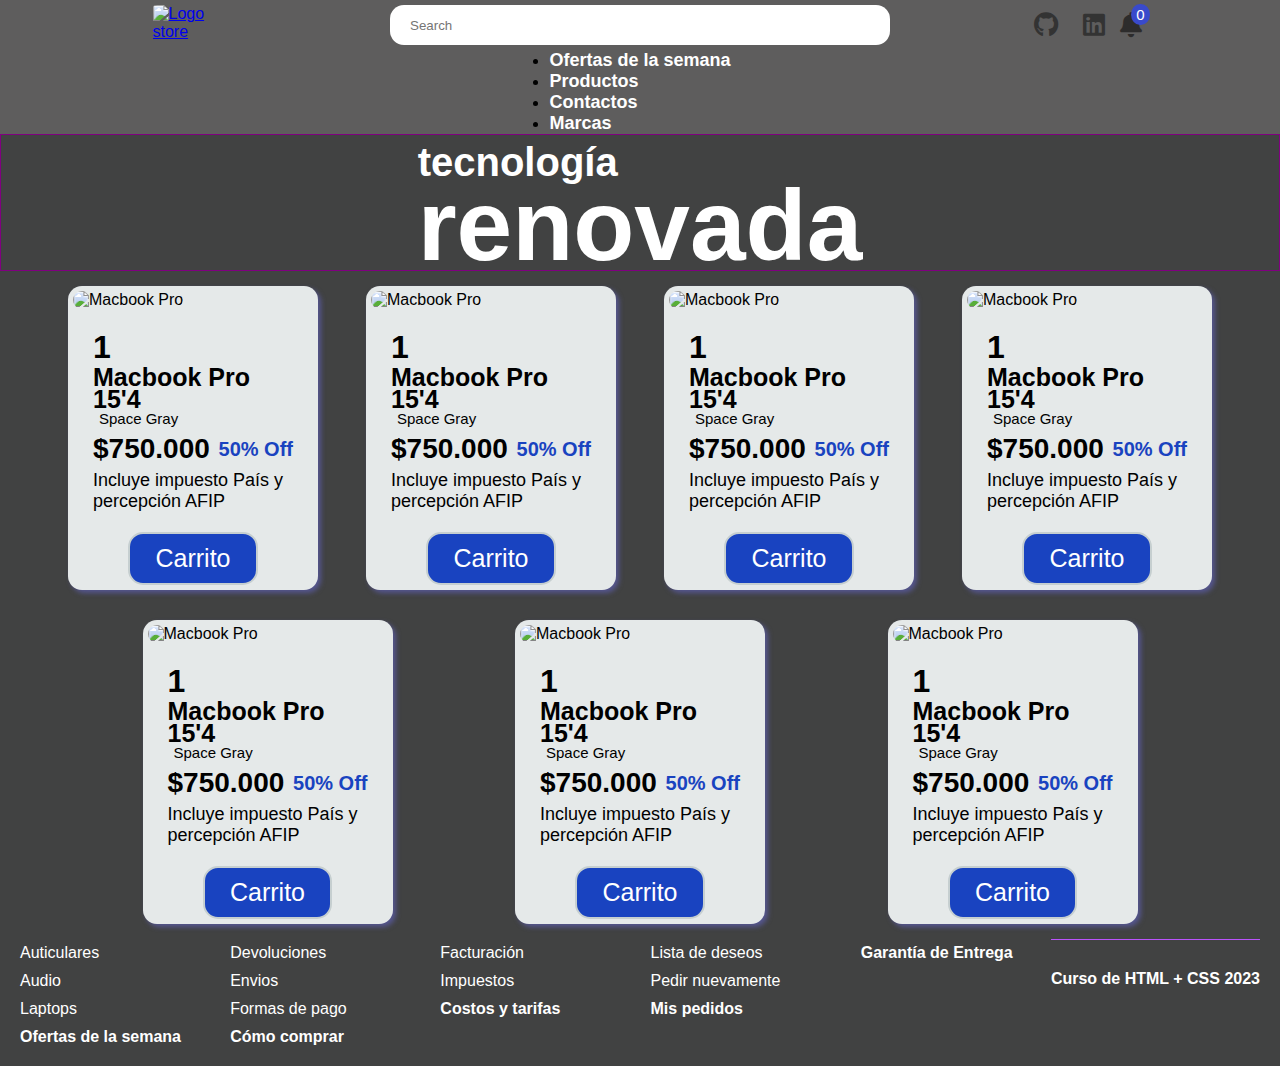
==== index.html @ 35200d91 "subiendo archivos originales" ====
<!DOCTYPE html>
<html lang="en">
<head>
    <meta charset="UTF-8">
    <meta name="viewport" content="width=device-width, initial-scale=1.0">
    <link rel="stylesheet" href="./style/card.css">
    <link rel="preconnect" href="https://fonts.googleapis.com" />
<link rel="preconnect" href="https://fonts.gstatic.com" crossorigin />
<link rel="stylesheet" href="https://fonts.googleapis.com/css..." />
<link rel="stylesheet" href="https://cdnjs.cloudflare.com/ajax/libs/font-awesome/5.15.3/css/all.min.css" integrity="sha512-..." crossorigin="anonymous" />

    <title>Document</title>
</head>
<body>
  <header>
    <div class="search">
      <div class="logo">
        <a href="index.html"><img src="tein.png" width="218" alt="Logo store" /></a>
      </div>
      <div class="form">
        <form>
          <input type="text" placeholder="Search" />
        </form>
      </div>
      <div class="social">
        <div class="social-icons">
          <a href="https://github.com/tu-usuario" target="_blank" rel="noopener noreferrer">
            <i class="fab fa-github"></i>
          </a>
          <a href="https://www.linkedin.com/in/tu-usuario" target="_blank" rel="noopener noreferrer">
            <i class="fab fa-linkedin"></i>
          </a>
          <div class="cart-notification">
            <span class="notification-count">0</span>
            <i class="fa fa-bell"></i>
          </div>
        </div>
        
      </div>
    </div>
    <div class="nav">
      <ul>
        <li><a href="#">Ofertas de la semana</a></li>
        <li><a href="#">Productos</a></li>
        <li><a href="#">Contactos</a></li>
        <li><a href="#">Marcas</a></li>
        <!-- Más elementos de lista aquí -->
      </ul>
    </div>
  
  </header>
      <section id="hero">
        <div class="container">
          <div class="title-container">
            <span>tecnología</span>
            <span>renovada</span>
          </div>
        </div>
      </section>
      <main>
        <div class="container">
          <div class="product-container">
            <article class="product-card">
              <a href="detalles.html">
              <img class="product-img" src="telefono.jpg" alt="Macbook Pro" />
              <div class="product-info">
                <h1>1</h1>
                <span class="product-title">Macbook Pro 15'4</span>
                <span class="product-description">Space Gray</span>
                <div class="product-price-block">
                  <span class="price">$750.000</span>
                  <span class="discount">50% Off</span>
                </div>
                <div class="product-tax-policy">Incluye impuesto País y percepción AFIP</div>
              </div>
            </a>
              <div class="botones-compras">
                <button class="btn-comp">Carrito</button>
              </div>
              
            </article>
          </div>
          <div class="product-container">
            <article class="product-card">
              <a href="detalles.html">
              <img class="product-img" src="telefono.jpg" alt="Macbook Pro" />
              <div class="product-info">
                <h1>1</h1>
                <span class="product-title">Macbook Pro 15'4</span>
                <span class="product-description">Space Gray</span>
                <div class="product-price-block">
                  <span class="price">$750.000</span>
                  <span class="discount">50% Off</span>
                </div>
                <div class="product-tax-policy">Incluye impuesto País y percepción AFIP</div>
              </div>
            </a>
              <div class="botones-compras">
                <button class="btn-comp">Carrito</button>
              </div>
              
            </article>
          </div>
          <div class="product-container">
            <article class="product-card">
              <a href="detalles.html">
              <img class="product-img" src="telefono.jpg" alt="Macbook Pro" />
              <div class="product-info">
                <h1>1</h1>
                <span class="product-title">Macbook Pro 15'4</span>
                <span class="product-description">Space Gray</span>
                <div class="product-price-block">
                  <span class="price">$750.000</span>
                  <span class="discount">50% Off</span>
                </div>
                <div class="product-tax-policy">Incluye impuesto País y percepción AFIP</div>
              </div>
            </a>
              <div class="botones-compras">
                <button class="btn-comp">Carrito</button>
              </div>
              
            </article>
          </div>
          <div class="product-container">
            <article class="product-card">
              <a href="detalles.html">
              <img class="product-img" src="telefono.jpg" alt="Macbook Pro" />
              <div class="product-info">
                <h1>1</h1>
                <span class="product-title">Macbook Pro 15'4</span>
                <span class="product-description">Space Gray</span>
                <div class="product-price-block">
                  <span class="price">$750.000</span>
                  <span class="discount">50% Off</span>
                </div>
                <div class="product-tax-policy">Incluye impuesto País y percepción AFIP</div>
              </div>
            </a>
              <div class="botones-compras">
                <button class="btn-comp">Carrito</button>
              </div>
              
            </article>
          </div>
          <div class="product-container">
            <article class="product-card">
              <a href="detalles.html">
              <img class="product-img" src="telefono.jpg" alt="Macbook Pro" />
              <div class="product-info">
                <h1>1</h1>
                <span class="product-title">Macbook Pro 15'4</span>
                <span class="product-description">Space Gray</span>
                <div class="product-price-block">
                  <span class="price">$750.000</span>
                  <span class="discount">50% Off</span>
                </div>
                <div class="product-tax-policy">Incluye impuesto País y percepción AFIP</div>
              </div>
            </a>
              <div class="botones-compras">
                <button class="btn-comp">Carrito</button>
              </div>
              
            </article>
          </div>
          <div class="product-container">
            <article class="product-card">
              <a href="detalles.html">
              <img class="product-img" src="telefono.jpg" alt="Macbook Pro" />
              <div class="product-info">
                <h1>1</h1>
                <span class="product-title">Macbook Pro 15'4</span>
                <span class="product-description">Space Gray</span>
                <div class="product-price-block">
                  <span class="price">$750.000</span>
                  <span class="discount">50% Off</span>
                </div>
                <div class="product-tax-policy">Incluye impuesto País y percepción AFIP</div>
              </div>
            </a>
              <div class="botones-compras">
                <button class="btn-comp">Carrito</button>
              </div>
              
            </article>
          </div>
          <div class="product-container">
            <article class="product-card">
              <a href="detalles.html">
              <img class="product-img" src="telefono.jpg" alt="Macbook Pro" />
              <div class="product-info">
                <h1>1</h1>
                <span class="product-title">Macbook Pro 15'4</span>
                <span class="product-description">Space Gray</span>
                <div class="product-price-block">
                  <span class="price">$750.000</span>
                  <span class="discount">50% Off</span>
                </div>
                <div class="product-tax-policy">Incluye impuesto País y percepción AFIP</div>
              </div>
            </a>
              <div class="botones-compras">
                <button class="btn-comp">Carrito</button>
              </div>
              
            </article>
          </div>

        </div>
      </main>
      
      <footer>
        <div class="container">
          <div class="columns-container">
            <div class="col">
              <ul>
                <li class="col-main-item"><a href="#">Ofertas de la semana</a></li>
                <li><a href="#">Laptops</a></li>
                <li><a href="#">Audio</a></li>
                <li><a href="#">Auticulares</a></li>
              </ul>
            </div>
            <div class="col">
              <ul>
                <li class="col-main-item"><a href="#">Cómo comprar</a></li>
                <li><a href="#">Formas de pago</a></li>
                <li><a href="#">Envios</a></li>
                <li><a href="#">Devoluciones</a></li>
              </ul>
            </div>
            <div class="col">
              <ul>
                <li class="col-main-item"><a href="#">Costos y tarifas</a></li>
                <li><a href="#">Impuestos</a></li>
                <li><a href="#">Facturación</a></li>
              </ul>
            </div>
            <div class="col">
              <ul>
                <li class="col-main-item"><a href="#">Mis pedidos</a></li>
                <li><a href="#">Pedir nuevamente</a></li>
                <li><a href="#">Lista de deseos</a></li>
              </ul>
            </div>
            <div class="col">
              <ul>
                <li class="col-main-item"><a href="#">Garantía de Entrega</a></li>
              </ul>
            </div>
          </div>
          <div class="copyright">Curso de HTML + CSS 2023</div>
        </div>
      </footer>
      
      <script src="aplica.js"></script>
</body>
</html>
---- style/card.css ----
*{
  margin: 0;
  padding: 0;
  box-sizing: border-box;
}
body,
html {
  font-family: "Inter", sans-serif;
}
  /*?icono del carrito*/
  .cart-icon {
    width: 35px;
    height: 35px;
    background-color: #f8f9fa; /* Cambia el color de fondo según tus preferencias */
    border-radius: 50%; /* Para que el icono sea circular */
    display: flex;
    justify-content: center;
    align-items: center;
}

/* Estilos adicionales para hacer el icono más atractivo */
.feather {
    width: 24px;
    height: 24px;
}

.feather-shopping-cart {
    color: #555; /* Cambia el color del icono según tus preferencias */
    transition: color 0.3s ease; /* Agrega una transición suave al cambiar el color */
}

.cart-icon:hover .feather-shopping-cart {
    color: #007bff; /* Cambia el color al pasar el cursor sobre el icono */
}
/* Estilos para el artículo del carrito */
.carrito-compras{
  display: flex;
  flex-direction: row;
  width: 80%;
  gap: 10px;
  margin: 15px 0;
  
}
#cartproducts {
  flex: 3;
  display: flex;
  align-items: center;

  flex-direction: row;
  flex-wrap: wrap;
  background-color: rgb(203, 199, 199);
  border-radius: 8px;
  box-shadow: 0 2px 4px rgba(0, 0, 0, 0.1);
  padding: 10px;
  gap: 5px;

  justify-content: center;
}
.contenido-card-compra {
  display: flex;
  flex-direction: row;
  align-items: center;
 
  padding: 2px 8px;
  border-radius: 15px;
  width: 700px; /* Ancho deseado */
  height: auto; /* Alto deseado */
  gap: 15px;
}
.imagen-selecionada{
  flex: 1;
}
.imagen-selecionada img {
  width: 100px;
  height: 100px;
  object-fit: cover;
  border-radius: 4px;
  margin-right: 10px;
}

.detalles-producto-comprado {
 
  flex: 1;
}
.barra-pago-total{
  flex-grow: 1;
}
.detalles-producto-comprado p {
  margin: 5px 0;
}

.detalles-producto-comprado input[type="number"] {
  width: 60px;
  padding: 5px;
  border: 1px solid #ccc;
  border-radius: 4px;
}

.barra-pago-total {
  font-weight: bold;
  font-size: 18px;
}
.remove-product-btn {
  --btn-color: #FF3E3E; /* Color del botón */
  --btn-border: 2px solid transparent; /* Borde del botón */
  --btn-hover-color: #FF6C6C; /* Color del botón al pasar el mouse */
  --btn-hover-border: 2px solid var(--btn-hover-color); /* Borde del botón al pasar el mouse */
  --btn-active-color: #FF1010; /* Color del botón al hacer clic */
  --btn-active-border: 2px solid var(--btn-active-color); /* Borde del botón al hacer clic */

  position: relative;
  padding: 0.8rem 2rem;
  color: #fff;
  background-color: var(--btn-color);
  border: var(--btn-border);
  font-size: 0.9rem;
  font-weight: 500;
  letter-spacing: 0.05rem;
  text-transform: uppercase;
  overflow: hidden;
  transition: all 0.3s ease;
  cursor: pointer;
  border-radius: 5px;
}

.remove-product-btn::before {
  content: '';
  position: absolute;
  top: 50%;
  left: 50%;
  transform: translate(-50%, -50%);
  width: 0;
  height: 0;
  border-radius: 50%;
  background-color: rgba(255, 255, 255, 0.2);
  transition: all 0.3s ease;
}

.remove-product-btn:hover {
  color: #fff;
  background-color: var(--btn-hover-color);
  border: var(--btn-hover-border);
}

.remove-product-btn:hover::before {
  width: 200%;
  height: 200%;
}

.remove-product-btn:active {
  background-color: var(--btn-active-color);
  border: var(--btn-active-border);
}

.remove-product-btn:active::before {
  width: 0;
  height: 0;
}
/* Estilos para el resumen del pedido */
#total {
  background-color: rgb(203, 199, 199);
  flex: 1;
  display: flex;
  flex-direction: column;
  align-items: center;
  justify-content: center;

  border-radius: 8px;
  box-shadow: 0 2px 4px rgba(0, 0, 0, 0.1);
  padding: 20px;
  width: max-content;
  height: max-content;
}

.total-title {
  font-size: 24px;
  margin-bottom: 10px;
}
#descri-css{
  font-size: 11px;
  text-align: center;
  padding-bottom: 15px;
}
#precio-css {
  font-size: 22px;
  font-weight: bold;
  color: #3148cb;
  /* Otros estilos que desees aplicar solo al primer elemento .total-p dentro de .total */
}



#buy {
  --btn-color: #3B82F6; /* Color del botón (azul) */
  --btn-border: 2px solid transparent; /* Borde del botón */
  --btn-hover-color: #60A5FA; /* Color del botón al pasar el mouse */
  --btn-hover-border: 2px solid var(--btn-hover-color); /* Borde del botón al pasar el mouse */
  --btn-active-color: #2563EB; /* Color del botón al hacer clic */
  --btn-active-border: 2px solid var(--btn-active-color); /* Borde del botón al hacer clic */

  position: relative;
  padding: 0.8rem 2rem;
  color: #fff;
  background-color: var(--btn-color);
  border: var(--btn-border);
  font-size: 0.9rem;
  font-weight: 500;
  letter-spacing: 0.05rem;
  text-transform: uppercase;
  overflow: hidden;
  transition: all 0.3s ease;
  cursor: pointer;
  border-radius: 5px;
}

#buy::before {
  content: '';
  position: absolute;
  top: 50%;
  left: 50%;
  transform: translate(-50%, -50%);
  width: 0;
  height: 0;
  border-radius: 50%;
  background-color: rgba(255, 255, 255, 0.2);
  transition: all 0.3s ease;
}

#buy:hover {
  color: #fff;
  background-color: var(--btn-hover-color);
  border: var(--btn-hover-border);
}

#buy:hover::before {
  width: 200%;
  height: 200%;
}

#buy:active {
  background-color: var(--btn-active-color);
  border: var(--btn-active-border);
}

#buy:active::before {
  width: 0;
  height: 0;
}
header {
    background-color: #5e5d5d; /* Ejemplo de color */
  }
  /* aca comienza la campana de notificacion*/
  .cart-notification {
    position: relative;
    display: inline-block;
    cursor: pointer;
  }
  
  .notification-count {
    position: absolute;
    top: -8px;
    right: -8px;
    background-color: rgb(57, 74, 203);
    color: white;
    font-size: 15px;
    padding: 2px 5px;
    border-radius: 50%;
  }
  
  .fa-bell {
    font-size: 25px;
    color: rgb(45, 44, 44);
  }
  .fa-bell:hover{
    color: #007bff;
  }
    /* aca terminaaa la campana de notificacion*/
  .search {
    flex: 1;
    display: flex;
    justify-content: space-between;
    align-items: center;
    display: grid;
    grid-template-columns: repeat(3, 1fr);
    padding: 5px;
  }   

  .logo img{

    height: 40px;
    width: 90px;
    border-radius: 5%;
    object-fit: cover;
    background-size: cover;
    background-position: bottom;
  }
  .logo a{
    display: flex;
    align-items: center;
    justify-content: center;
  }
  /* ? inicio de buscador */

  .search .form {
    box-sizing: border-box;
    display: flex;
    justify-content: center;
    
  }
  .search .form input {
    height: 35px;
    border-radius: 14px;
    border: none;
    width: 500px;
    padding: 20px;
    box-sizing: border-box;
  }
  .search .social ul {
    display: flex;
    justify-content: flex-end;
    list-style-type: none;
    margin: 0;
    padding: 0;
  }
  .search .social ul li {
    padding: 0 10px;
  }

.nav{
  padding: 10px 0;
   display: flex;
    justify-content: space-around;
    list-style-type: none;
    margin: 0px;
    padding: 0;
}

.nav a {
  color: white;
  font-weight: 700;
  text-align: left;
  text-decoration: none;
  font-size: 18px;
  transition: all 0.5s ease;
}
.nav a:hover{
  text-decoration: underline;
    color: #ffffff;
    font-weight: bold;
    transform: scale(1.2);
}
  /* .nav {
    padding: 10px 0;
  } */
  /* .nav ul {
    display: flex;
    justify-content: space-around;
    list-style-type: none;
    margin: 0;
    padding: 0;
  }
  .nav ul li a {
    color: white;
    font-weight: 700;
    text-align: left;
    text-decoration: none;
    font-size: 30px;
    transition: all 0.5s ease;
   
  }
  .nav ul li a:hover {
    text-decoration: underline;
    color: #eb3e1b;
    font-weight: bold;
    font-size: 37px;
  } */
  .social-icons {
    display: flex;
    justify-content: center;
    align-items: center;
    gap: 5px;
  }
  
  .social-icons a {
    color: #333;
    font-size: 25px;
    margin: 0 10px;
    transition: color 0.3s ease;
  }
  
  .social-icons a:hover {
    color: #007bff;
  }

  .fa-github:before {
    content: "\f09b";
  }
  
  .fa-linkedin:before {
    content: "\f08c";
  }   
  
  
  .product-container a{
   text-decoration: none;
   color: initial;
  }


  /* Hero section */
#hero {
  border: 1px solid purple;
  background: url("../imagenes_main/hero_bg.png");
  background-size: cover;
  background-position:top center;
}
.container-hero {
  display: flex;
  justify-content: flex-start;
  flex-direction: column;
 
}
.title-container{
  padding: 5px;
}
.title-container span {
  display: block;
  color: white;
  font-weight: 700;
}
.title-container span:first-child {
  font-size: 40px;
}
.title-container span:last-child {
  font-size: 100px;
  line-height: 80px;
}

  main {
    height: auto;
  }
 
  .container {
    width: 100%;
    margin: 0 auto;
    height: inherit; 
    min-height: inherit;
    display: flex; 
    justify-content: space-around;
    flex-wrap: wrap;
    background-color: #414242;
   flex-direction:row;
   
  }
  
  .product-price-block {
    display: flex;
    margin: 5px 0;
    justify-content: space-between;
    align-items: center;
  }
  .product-price-block .price {
    font-size: 28px;
    font-weight: 700;
    flex: 1;
  }
  .product-price-block .discount {
    font-size: 20px;
    font-weight: bold;
    color: #1943c0;
  }
.product-img{
width: 100%;
height: auto;
object-fit: cover;
object-position: center center;

border-radius: 15px;
}
.product-card{
    background: #e5e9e9;
    border-radius: 14px;
    max-width: 250px;
    overflow: hidden;
    padding: 5px;
    margin: 15px 0;
 
   /* border: 1px solid rgb(34, 33, 33); */
   box-shadow: 3px 3px 5px rgba(106, 106, 222, 0.5);

    
}
.product-container {
  max-width: 90%; /* Establecer un ancho máximo para el contenedor de productos */
  display: flex; 
    justify-content: space-around;
    flex-wrap: wrap;
    gap: 20px;
   flex-direction:row;/* Centrar el contenedor de productos y agregar un margen inferior */
}


.product-info{
    padding: 20px;
    box-sizing: border-box;
}
.product-title{
    font-size: 25px;
    font-weight: bold;
    display: block;
    line-height: 22px;
}
.product-description{
    font-size: 15px;
    font-weight: 400;
    margin: 6px;
}
.product-tax-policy{
    font-size: 18px;
    font-weight: 400;
}
.botones-compras{
    display: flex;
    align-items: center;
    justify-content: center;
}

.btn-comp {
  color: #ffffff;
  background-color: #1943c0;
  padding: 10px 25px;
  font-size: 25px;
  border: 2px solid #c6cfd0;
  border-radius: 15px;
  transition: all 0.3s ease; /* Agregar transición suave */
}
.btn-comp:hover {
  background-color: #162ea3; /* Cambiar el color de fondo al hacer hover */
  cursor: pointer; /* Cambiar el cursor al pasar sobre el botón */
}
/* Estilos para la ventana pequeña */
.cart-popup {
  display: none; /* Ocultar la ventana inicialmente */
  position: fixed;
  z-index: 1;
  left: 50%;
  top: 50%;
  transform: translate(-50%, -50%);
  background-color: #ffffff;
  border: 1px solid #d9d9d9;
  box-shadow: 0 4px 8px 0 rgba(0, 0, 0, 0.2);
  padding: 20px;
  max-width: 300px;
  text-align: center;
}

/* Estilos para los botones de la ventana pequeña */
.cart-popup button {
  margin: 10px;
  padding: 8px 16px;
  font-size: 14px;
  border-radius: 4px;
  border: none;
  cursor: pointer;
}

.cart-popup button.buy {
  background-color: #4caf50;
  color: #ffffff;
}

.cart-popup button.remove {
  background-color: #f44336;
  color: #ffffff;
}

footer {

  background-color: #7525a7;
}
footer .container-footer {
  display: flex;
  flex-direction: column;
  
}
.columns-container {
  flex: 1;
  display: flex;
  justify-content: space-between;
}
.columns-container .col ul {
  list-style-type: none;
  display: flex;
  flex-direction: column-reverse;
  padding: 0;
}
.columns-container .col ul li {
  padding: 5px 0;
  
}
.columns-container .col ul li.col-main-item {
  font-weight: bold;
  padding-bottom: 20px;
  
}
.columns-container .col ul li a {
  color: white;
  text-decoration: none;
 
}
.copyright {
  border-top: 1px solid #ba53fb;
  text-align: center;
  color: white;
  font-weight: bold;
  padding: 30px 0;
  box-sizing: border-box;
}

@media screen and (max-width: 768px) {
  .container {
    width: 100%;
  }
  .product-img {
    object-position: center center;
    width: 100%;
    height: auto;
  }
  .columns-container {
    flex-wrap: wrap;
  }

  .columns-container .col {
    width: 50%;
    box-sizing: border-box;
    padding: 0 10px;
  }
}
@media screen and (min-width: 768px) and (max-width: 1024px) {
  /* Estilos para pantallas entre 768px y 1024px de ancho (tableta) */
  .container {
    flex-wrap: wrap;
    justify-content: space-between;
    padding: 0 20px;
    max-width: 100%; /* Establecer un ancho máximo del 100% */
  }

  .product-container {
    width: calc(33.33% - 40px);
    margin: 0 20px 40px 0;
  }

  .columns-container {
    display: grid;
    grid-template-columns: repeat(4, 1fr);
    grid-gap: 20px;
  }

  .columns-container .col {
    width: auto;
    padding: 0;
  }

  /* Estilos adicionales para alinear el encabezado, contenido principal y pie de página */
  header .container,
  section#hero .container-hero,
  main .container,
  footer .container-footer {
    max-width: 100%; /* Establecer un ancho máximo del 100% */
    padding: 0 20px; /* Agregar un padding horizontal de 20px */
    box-sizing: border-box; /* Incluir el padding y el border en el ancho total */
  }
}


@media screen and (min-width: 1024px) {
  /* Estilos para pantallas de más de 1024px (escritorio) */
  .container {
    justify-content: space-evenly; /* Ajustar el espaciado para el escritorio */
    max-width: 100%; /* Establecer un ancho máximo del 100% */
    padding: 0 20px; /* Agregar un padding horizontal de 20px */
    box-sizing: border-box; /* Incluir el padding y el border en el ancho total */
  }

  .columns-container {
    display: grid;
    grid-template-columns: repeat(5, 1fr); /* Crear 5 columnas de igual ancho */
    grid-gap: 20px; /* Espacio entre columnas */
  }

  .columns-container .col {
    width: auto; /* Restablecer el ancho al valor automático */
    padding: 0; /* Eliminar el relleno horizontal */
  }
  .product-card{
    background: #e5e9e9;
    border-radius: 14px;
    max-width: 250px;
    overflow: hidden;
    padding: 5px;
    margin: 15px 0;
 
   /* border: 1px solid rgb(34, 33, 33); */
   box-shadow: 3px 3px 5px rgba(106, 106, 222, 0.5);

    
}
.product-container {
  max-width: 90%; /* Establecer un ancho máximo para el contenedor de productos */
  display: flex; 
    justify-content: space-around;
    flex-wrap: wrap;
    gap: 40px;
   flex-direction:row;/* Centrar el contenedor de productos y agregar un margen inferior */
}

  /* Estilos adicionales para alinear el encabezado, contenido principal y pie de página */
  header .container,
  section#hero .container-hero,
  main .container,
  footer .container-footer {
    max-width: 100%; /* Establecer un ancho máximo del 100% */
    padding: 0 20px; /* Agregar un padding horizontal de 20px */
    box-sizing: border-box; /* Incluir el padding y el border en el ancho total */
  }
}
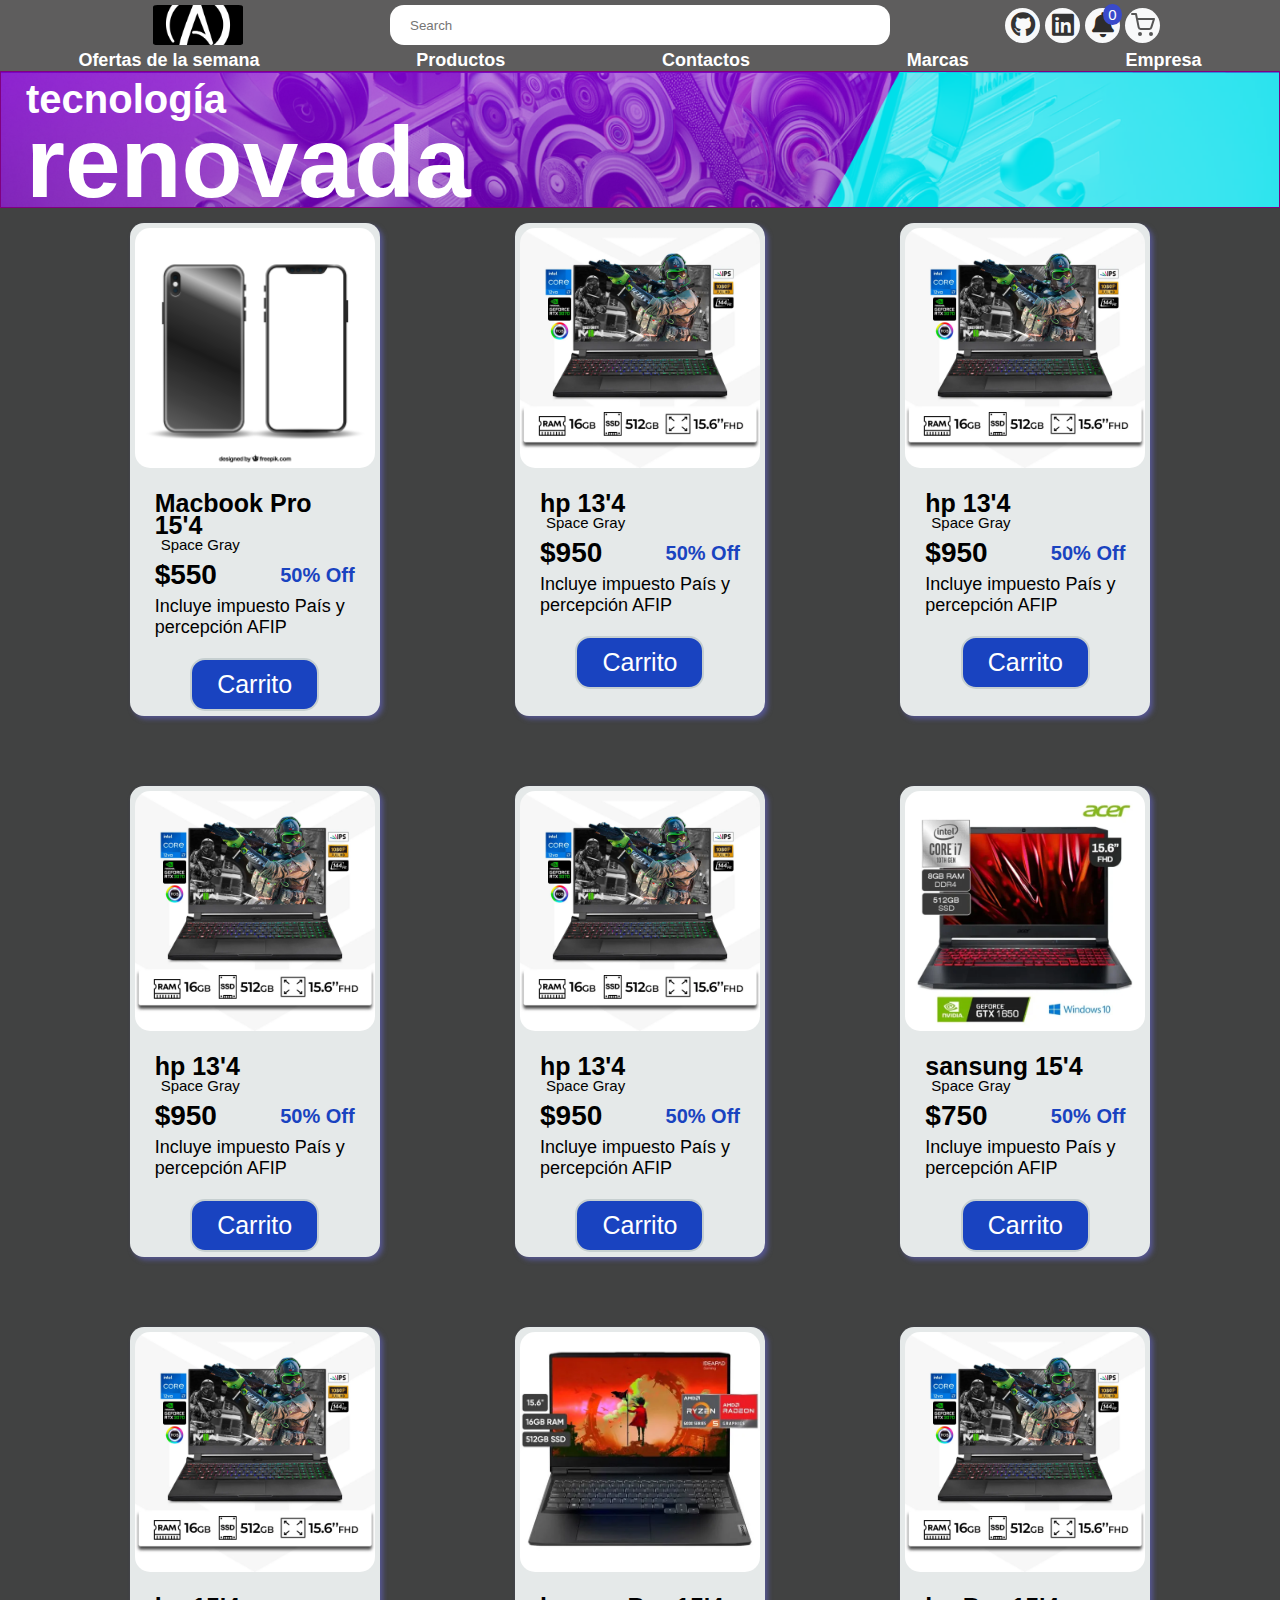
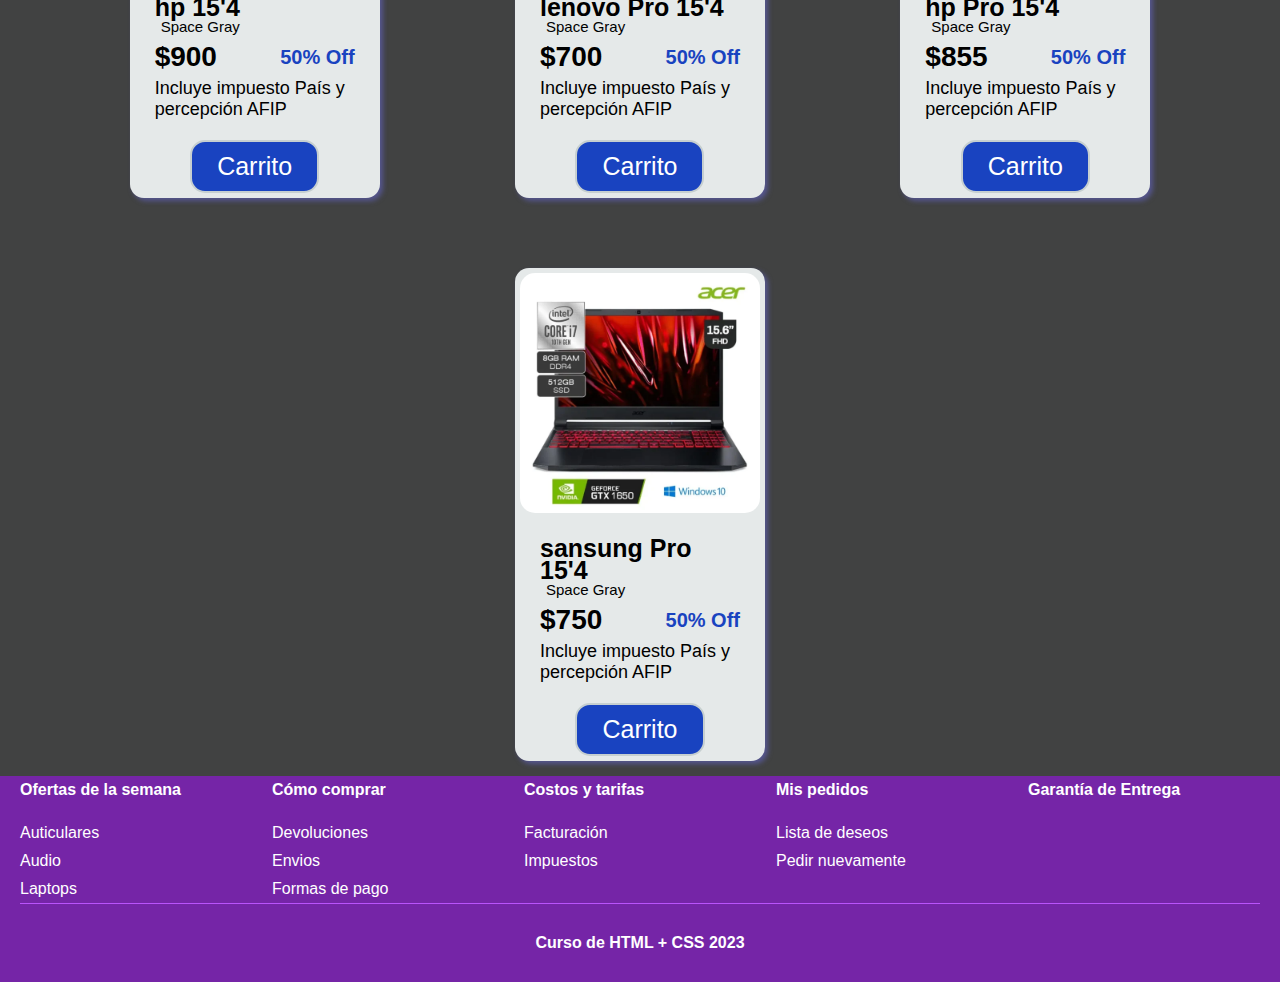
==== commit 5b3b16d3: "corrigiendo" ====
--- a/index.html
+++ b/index.html
@@ -6,7 +6,7 @@
     <link rel="stylesheet" href="./style/card.css">
     <link rel="preconnect" href="https://fonts.googleapis.com" />
 <link rel="preconnect" href="https://fonts.gstatic.com" crossorigin />
-<link rel="stylesheet" href="https://fonts.googleapis.com/css..." />
+
 <link rel="stylesheet" href="https://cdnjs.cloudflare.com/ajax/libs/font-awesome/5.15.3/css/all.min.css" integrity="sha512-..." crossorigin="anonymous" />
 
     <title>Document</title>
@@ -15,42 +15,56 @@
   <header>
     <div class="search">
       <div class="logo">
-        <a href="index.html"><img src="tein.png" width="218" alt="Logo store" /></a>
+        <a href="index.html"><img src="./icons/tienda.jpg" width="218" alt="Logo store" /></a>
       </div>
       <div class="form">
         <form>
-          <input type="text" placeholder="Search" />
+          <input id="buscador" type="text" placeholder="Search" />
         </form>
       </div>
       <div class="social">
         <div class="social-icons">
+          <div class="cart-icon">
           <a href="https://github.com/tu-usuario" target="_blank" rel="noopener noreferrer">
             <i class="fab fa-github"></i>
           </a>
+        </div>
+          <div class="cart-icon">
           <a href="https://www.linkedin.com/in/tu-usuario" target="_blank" rel="noopener noreferrer">
             <i class="fab fa-linkedin"></i>
           </a>
+        </div>
+          <div class="cart-icon">
           <div class="cart-notification">
             <span class="notification-count">0</span>
             <i class="fa fa-bell"></i>
           </div>
         </div>
+          <div class="cart-icon" onclick="redirectToCardPage()">
+            <svg xmlns="http://www.w3.org/2000/svg" viewBox="0 0 24 24" fill="none" stroke="currentColor" stroke-width="2" stroke-linecap="round" stroke-linejoin="round" class="feather feather-shopping-cart">
+                <circle cx="9" cy="21" r="1"></circle>
+                <circle cx="20" cy="21" r="1"></circle>
+                <path d="M1 1h4l2.68 13.39a2 2 0 0 0 2 1.61h8.64a2 2 0 0 0 2-1.61L23 6H6"></path>
+            </svg>
+        </div>
+        
+        </div>
         
       </div>
+      
     </div>
-    <div class="nav">
-      <ul>
+    <div class="nav" id="nav">
+      <!-- <ul>
         <li><a href="#">Ofertas de la semana</a></li>
         <li><a href="#">Productos</a></li>
         <li><a href="#">Contactos</a></li>
-        <li><a href="#">Marcas</a></li>
-        <!-- Más elementos de lista aquí -->
-      </ul>
+        <li><a href="#">Marcas</a></li> 
+      </ul> -->
     </div>
   
   </header>
       <section id="hero">
-        <div class="container">
+        <div class="container-hero">
           <div class="title-container">
             <span>tecnología</span>
             <span>renovada</span>
@@ -58,201 +72,26 @@
         </div>
       </section>
       <main>
-        <div class="container">
-          <div class="product-container">
-            <article class="product-card">
-              <a href="detalles.html">
-              <img class="product-img" src="telefono.jpg" alt="Macbook Pro" />
-              <div class="product-info">
-                <h1>1</h1>
-                <span class="product-title">Macbook Pro 15'4</span>
-                <span class="product-description">Space Gray</span>
-                <div class="product-price-block">
-                  <span class="price">$750.000</span>
-                  <span class="discount">50% Off</span>
-                </div>
-                <div class="product-tax-policy">Incluye impuesto País y percepción AFIP</div>
-              </div>
-            </a>
-              <div class="botones-compras">
-                <button class="btn-comp">Carrito</button>
-              </div>
-              
-            </article>
-          </div>
-          <div class="product-container">
-            <article class="product-card">
-              <a href="detalles.html">
-              <img class="product-img" src="telefono.jpg" alt="Macbook Pro" />
-              <div class="product-info">
-                <h1>1</h1>
-                <span class="product-title">Macbook Pro 15'4</span>
-                <span class="product-description">Space Gray</span>
-                <div class="product-price-block">
-                  <span class="price">$750.000</span>
-                  <span class="discount">50% Off</span>
-                </div>
-                <div class="product-tax-policy">Incluye impuesto País y percepción AFIP</div>
-              </div>
-            </a>
-              <div class="botones-compras">
-                <button class="btn-comp">Carrito</button>
-              </div>
-              
-            </article>
-          </div>
-          <div class="product-container">
-            <article class="product-card">
-              <a href="detalles.html">
-              <img class="product-img" src="telefono.jpg" alt="Macbook Pro" />
-              <div class="product-info">
-                <h1>1</h1>
-                <span class="product-title">Macbook Pro 15'4</span>
-                <span class="product-description">Space Gray</span>
-                <div class="product-price-block">
-                  <span class="price">$750.000</span>
-                  <span class="discount">50% Off</span>
-                </div>
-                <div class="product-tax-policy">Incluye impuesto País y percepción AFIP</div>
-              </div>
-            </a>
-              <div class="botones-compras">
-                <button class="btn-comp">Carrito</button>
-              </div>
-              
-            </article>
-          </div>
-          <div class="product-container">
-            <article class="product-card">
-              <a href="detalles.html">
-              <img class="product-img" src="telefono.jpg" alt="Macbook Pro" />
-              <div class="product-info">
-                <h1>1</h1>
-                <span class="product-title">Macbook Pro 15'4</span>
-                <span class="product-description">Space Gray</span>
-                <div class="product-price-block">
-                  <span class="price">$750.000</span>
-                  <span class="discount">50% Off</span>
-                </div>
-                <div class="product-tax-policy">Incluye impuesto País y percepción AFIP</div>
-              </div>
-            </a>
-              <div class="botones-compras">
-                <button class="btn-comp">Carrito</button>
-              </div>
-              
-            </article>
-          </div>
-          <div class="product-container">
-            <article class="product-card">
-              <a href="detalles.html">
-              <img class="product-img" src="telefono.jpg" alt="Macbook Pro" />
-              <div class="product-info">
-                <h1>1</h1>
-                <span class="product-title">Macbook Pro 15'4</span>
-                <span class="product-description">Space Gray</span>
-                <div class="product-price-block">
-                  <span class="price">$750.000</span>
-                  <span class="discount">50% Off</span>
-                </div>
-                <div class="product-tax-policy">Incluye impuesto País y percepción AFIP</div>
-              </div>
-            </a>
-              <div class="botones-compras">
-                <button class="btn-comp">Carrito</button>
-              </div>
-              
-            </article>
-          </div>
-          <div class="product-container">
-            <article class="product-card">
-              <a href="detalles.html">
-              <img class="product-img" src="telefono.jpg" alt="Macbook Pro" />
-              <div class="product-info">
-                <h1>1</h1>
-                <span class="product-title">Macbook Pro 15'4</span>
-                <span class="product-description">Space Gray</span>
-                <div class="product-price-block">
-                  <span class="price">$750.000</span>
-                  <span class="discount">50% Off</span>
-                </div>
-                <div class="product-tax-policy">Incluye impuesto País y percepción AFIP</div>
-              </div>
-            </a>
-              <div class="botones-compras">
-                <button class="btn-comp">Carrito</button>
-              </div>
-              
-            </article>
-          </div>
-          <div class="product-container">
-            <article class="product-card">
-              <a href="detalles.html">
-              <img class="product-img" src="telefono.jpg" alt="Macbook Pro" />
-              <div class="product-info">
-                <h1>1</h1>
-                <span class="product-title">Macbook Pro 15'4</span>
-                <span class="product-description">Space Gray</span>
-                <div class="product-price-block">
-                  <span class="price">$750.000</span>
-                  <span class="discount">50% Off</span>
-                </div>
-                <div class="product-tax-policy">Incluye impuesto País y percepción AFIP</div>
-              </div>
-            </a>
-              <div class="botones-compras">
-                <button class="btn-comp">Carrito</button>
-              </div>
-              
-            </article>
-          </div>
-
+        <div class="container" id="product-container">
+  
         </div>
       </main>
       
       <footer>
-        <div class="container">
-          <div class="columns-container">
-            <div class="col">
-              <ul>
-                <li class="col-main-item"><a href="#">Ofertas de la semana</a></li>
-                <li><a href="#">Laptops</a></li>
-                <li><a href="#">Audio</a></li>
-                <li><a href="#">Auticulares</a></li>
-              </ul>
-            </div>
-            <div class="col">
-              <ul>
-                <li class="col-main-item"><a href="#">Cómo comprar</a></li>
-                <li><a href="#">Formas de pago</a></li>
-                <li><a href="#">Envios</a></li>
-                <li><a href="#">Devoluciones</a></li>
-              </ul>
-            </div>
-            <div class="col">
-              <ul>
-                <li class="col-main-item"><a href="#">Costos y tarifas</a></li>
-                <li><a href="#">Impuestos</a></li>
-                <li><a href="#">Facturación</a></li>
-              </ul>
-            </div>
-            <div class="col">
-              <ul>
-                <li class="col-main-item"><a href="#">Mis pedidos</a></li>
-                <li><a href="#">Pedir nuevamente</a></li>
-                <li><a href="#">Lista de deseos</a></li>
-              </ul>
-            </div>
-            <div class="col">
-              <ul>
-                <li class="col-main-item"><a href="#">Garantía de Entrega</a></li>
-              </ul>
-            </div>
+        <div class="container-footer" >
+          <div class="columns-container" id="footer">
+        
           </div>
           <div class="copyright">Curso de HTML + CSS 2023</div>
         </div>
       </footer>
-      
-      <script src="aplica.js"></script>
+      <script src="./js/notificacion.js"></script>
+      <script src="./js/menu-nav.js"></script>
+      <script src="./js/layout.js"></script>
+      <script src="./js/productCards.js"></script>
+      <script src="./js/filterProducts.js"></script>
+      <script src="./js/productDetail.js"></script>
+      <script src="./js/card.js"></script>
+      <script src="./js/total.js"></script>
 </body>
 </html>